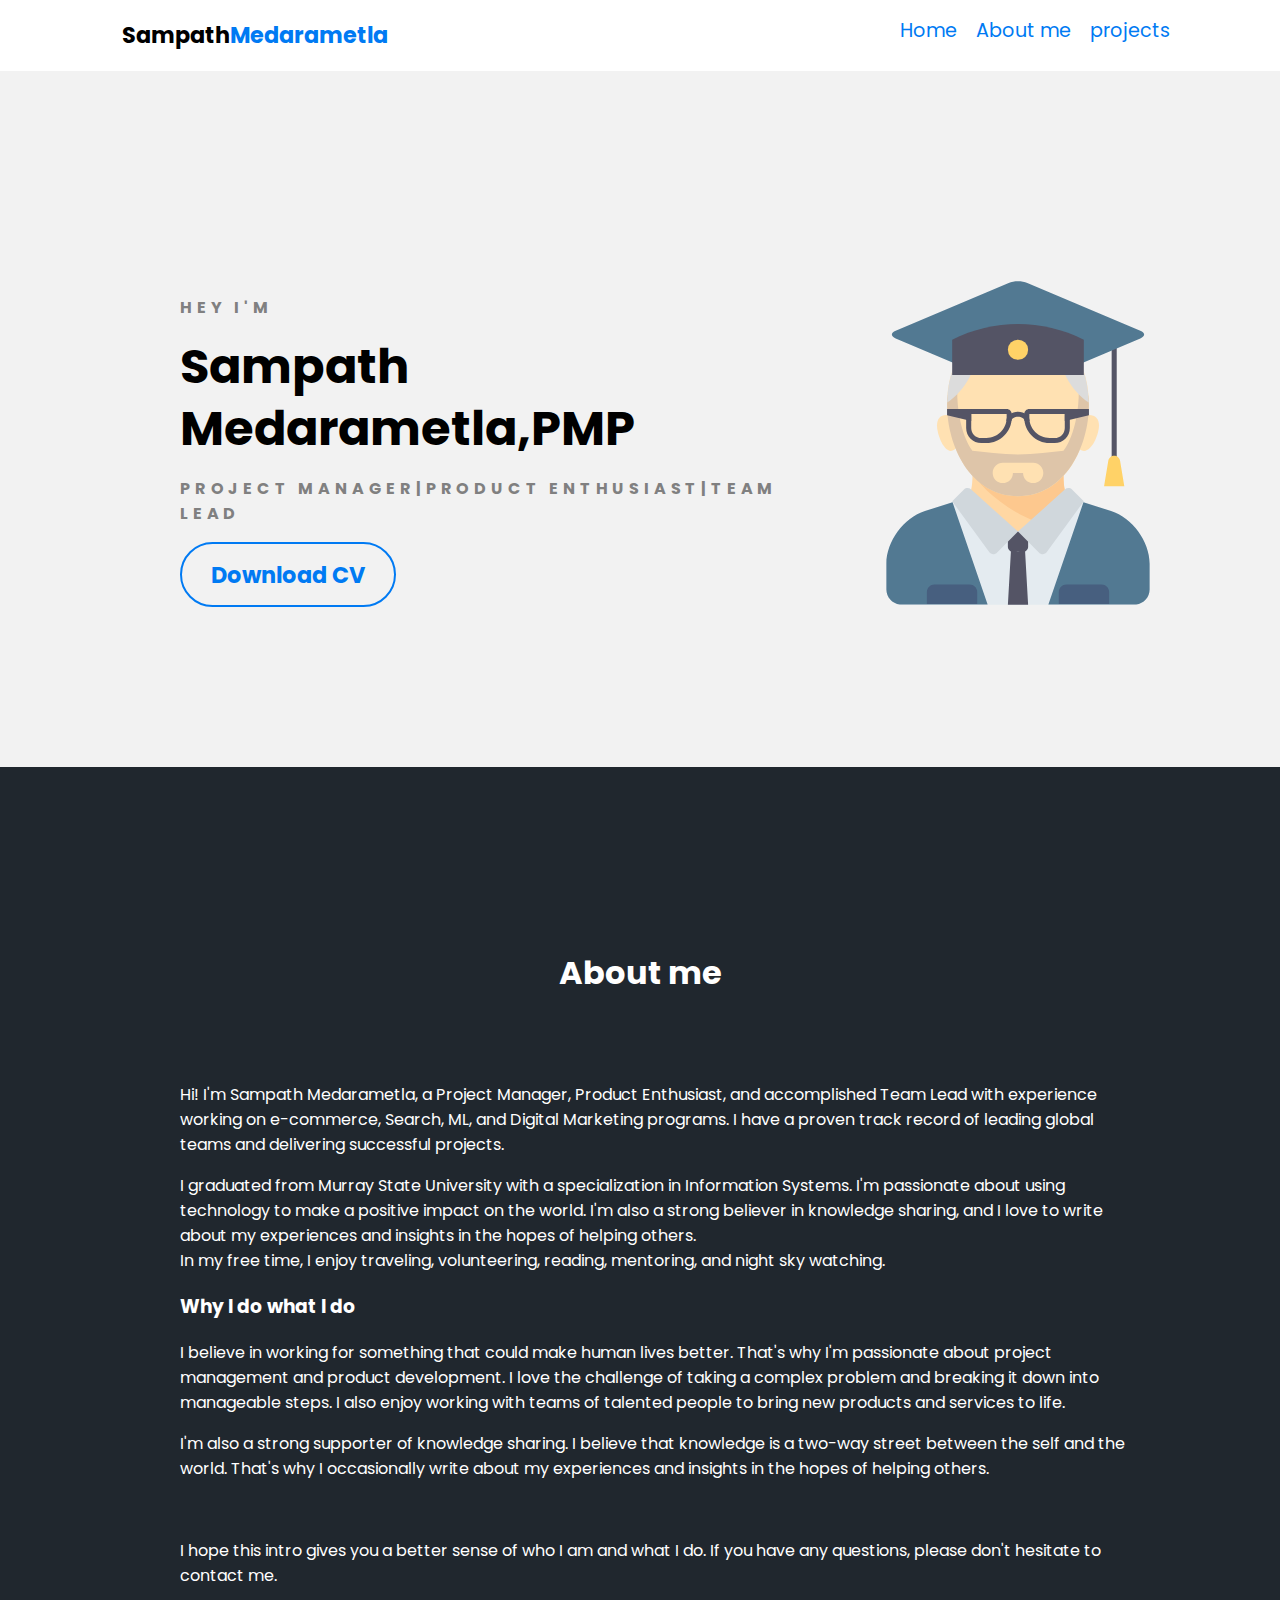
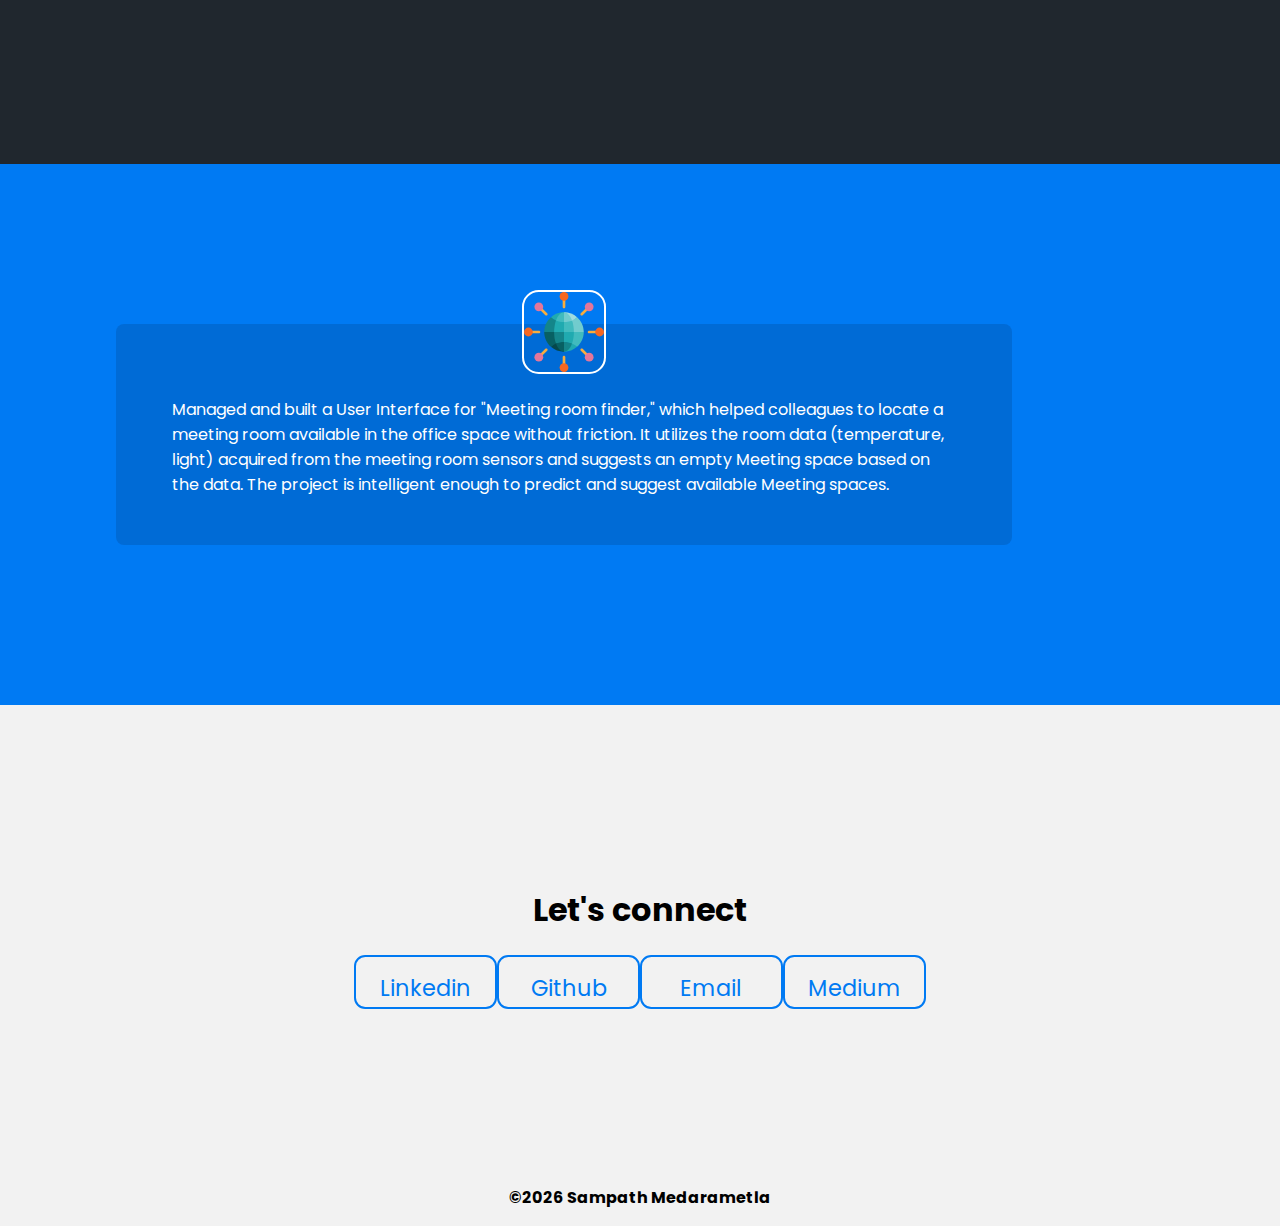
==== index.html @ 07dd31f2 "Update index.html" ====
<!DOCTYPE html>
<html lang="en">
<head>
    <meta charset="UTF-8">
    <meta http-equiv="X-UA-Compatible" content="IE=edge">
    <meta name="viewport" content="width=device-width, initial-scale=1.0">
    <title>Sampath</title>
    <link rel="stylesheet" href="css/main.css">
    <!-- Global site tag (gtag.js) - Google Analytics -->
    <script async src="https://www.googletagmanager.com/gtag/js?id=G-41BKSWQGR5"></script>
    <script>
        window.dataLayer = window.dataLayer || [];
        function gtag(){dataLayer.push(arguments);}
        gtag('js', new Date());
        gtag('config', 'G-41BKSWQGR5');
    </script>
    </script>
</head>
<body>
<!-- Navbar -->
<div class="navbar">
    <div class="container">
        <a href="#" class="logo">Sampath<span>Medarametla</span></a>
        <img class="mobile-menu" id="mobile-cta" src="./imgs/icons/menu.svg" alt="menu icon for navigation items">
        <nav>
            <img src="./imgs/icons/x-icon.svg" class="mobile-menu-exit" id="mobile-exit" alt="">
            <ul class="primary-nav">
                <li class="active"><a style="color: #007Af3;" href="#">Home</a></li>
                <li><a href="index.html#aboutme-section" style="color: #007Af3;">About me</a></li>
                <li><a href="index.html#projects-section" style="color: #007Af3;">projects</a></li>
            </ul>
        </nav>
    </div>
</div>
<!-- Navbar end-->

<section class="hero">
    <div class="container">
        <div class="left-col">
            <p class="subhead">Hey I'm</p>
            <h1>Sampath Medarametla,PMP</h1>
            <p class="subhead">Project Manager|Product Enthusiast|Team Lead</p>
            <div class="aboutme-cta">
                <a href="./docs/SampathMedarametla_Resume.pdf" class="primary-cta"
                   target="_blank" download>Download CV</a>
            </div>
        </div>
        <img src="./imgs/icons/aboutme.svg" class="profile-img" alt="Profile picture of Sampath Medarametla">
    </div>
</section>

<section class="aboutme-section" id="aboutme-section">
    <h1 align="center">About me</h1>
    <div class="container">
        <div class="aboutme-col">
            <p>
                Hi! I'm Sampath Medarametla, a Project Manager, Product Enthusiast, and accomplished 
                Team Lead with experience working on e-commerce, Search, ML, and Digital Marketing programs.
                I have a proven track record of leading global teams and delivering successful projects.
            </p>
            <p>
                I graduated from Murray State University with a specialization in Information Systems. 
                I'm passionate about using technology to make a positive impact on the world. 
                I'm also a strong believer in knowledge sharing, and I love to write about my experiences and insights in the hopes of helping others.
            <br>
                In my free time, I enjoy traveling, volunteering, reading, mentoring, and night sky watching.
            </p>
            <h3>Why I do what I do</h3>
            <p>
               I believe in working for something that could make human lives better. 
               That's why I'm passionate about project management and product development. 
               I love the challenge of taking a complex problem and breaking it down into manageable steps. 
               I also enjoy working with teams of talented people to bring new products and services to life.
            </p>
            <p>
                I'm also a strong supporter of knowledge sharing. I believe that knowledge is a two-way street between the self and the world. 
                That's why I occasionally write about my experiences and insights in the hopes of helping others.
            </p>
            <br>
            <p>
                I hope this intro gives you a better sense of who I am and what I do. If you have any questions, 
                please don't hesitate to contact me.
            </p>
        </div>
    </div>
</section>

<section class="projects-section" id="projects-section">
    <div class="container">
        <ul>
            <li>
                <img src="./imgs/icons/iot.svg" alt="">
                <blockquote align="left">
                    Managed and built a User Interface for  "Meeting room finder," which helped colleagues to locate a meeting room available in the office space without friction.
                    It utilizes the room data (temperature, light) acquired from the meeting room sensors and suggests an empty Meeting space based on the data.
                    The project is intelligent enough to predict and suggest available Meeting spaces. 
                </blockquote>
            </li>
        </ul>
    </div>
</section>

<section class="social-section">
    <h1 align="center">Let's connect</h1>
    <div class="container">
        <div class="social">
            <ul class="social-nav">
                <li><a href="https://www.linkedin.com/in/smedarametla/" target="_blank">Linkedin</a></li>
                <li><a href="https://github.com/iamSampath" target="_blank">Github</a></li>
                <li><a href="mailto:reachtosampath@gmail.com">Email</a></li>
                <li><a href="https://medium.com/@thethoughtgalvanizer" target="_blank">Medium</a></li>
            </ul>
        </div>
    </div>
</section>

<section class="footer">
    <p align="center">&copy;<script type="text/JavaScript"> document.write(new Date().getFullYear());        
    </script> Sampath Medarametla</p>  
</section>

<script>
    const mobileBtn = document.getElementById('mobile-cta')
    nav = document.querySelector('nav')
    mobileBtnExit = document.getElementById('mobile-exit');
    mobileBtn.addEventListener('click', () => {
        nav .classList.add('menu-btn');
    })
    mobileBtnExit.addEventListener('click', () => {
        nav .classList.remove('menu-btn');
    })
</script>
</body>
</html>
---- css/main.css ----
@import url("https://fonts.googleapis.com/css2?family=Open+Sans:wght@300;700;348&family=Poppins:wght@400;700&display=swap");
:root {
  --primary-color:#007Af3;
  --link-color:#444444;
}

body {
  background: #f2f2f2;
  margin: 0;
  font-family: 'Poppins', sans-serif;
}

.navbar {
  background: white;
  padding: 1em;
}

.navbar .logo {
  text-decoration: none;
  font-weight: bold;
  color: black;
  font-size: 1.4em;
}

.navbar .logo span {
  color: var(--primary-color);
}

.navbar nav {
  display: none;
}

.navbar .container {
  display: -webkit-box;
  display: -ms-flexbox;
  display: flex;
  place-content: space-between;
}

.navbar .mobile-menu {
  cursor: pointer;
}

a {
  color: var(--link-color);
}

ul {
  list-style-type: none;
  margin: 0;
  padding: 0;
}

section {
  padding: 5em 2em;
}

.hero {
  text-align: center;
}

.left-col .subhead {
  text-transform: uppercase;
  font-weight: bold;
  color: gray;
  letter-spacing: .3em;
}

.left-col h1 {
  font-size: 2.5em;
  line-height: 1.3em;
  margin-top: .2em;
  margin-bottom: .2em;
}

.left-col .primary-cta {
  background: none;
  color: var(--primary-color);
  text-decoration: none;
  border: 2px solid var(--primary-color);
  padding: .6em 1.3em;
  font-size: 1.4em;
  border-radius: 5em;
  font-weight: bold;
  display: inline-block;
}

.profile-img {
  width: 70%;
  margin-top: 3em;
  border-radius: 1em;
}

section.aboutme-section {
  background: #20272E;
  color: white;
}

.aboutme-img {
  display: none;
}

.projects-section {
  background: var(--primary-color);
  color: white;
}

.projects-section ul li {
  background: #006bd6;
  text-align: center;
  padding: 2em 1em;
  width: 80%;
  border-radius: .5em;
}

.projects-section ul li blockquote {
  padding: 0;
}

.projects-section ul li img {
  width: 5em;
  height: 5em;
  border: 2px solid white;
  border-radius: 20%;
  margin-top: -4.5em;
}

nav.menu-btn {
  display: block;
}

nav {
  position: fixed;
  z-index: 999;
  width: 66%;
  right: 0;
  top: 0;
  background: #20272E;
  height: 100vh;
  padding: 1em;
}

nav ul.primary-nav {
  margin-top: 0;
  color: black;
}

nav li a {
  color: black;
  text-decoration: none;
  display: block;
  padding: 0 .5em .5em .5em;
  font-size: 1.2em;
  text-align: right;
}

nav li a:hover {
  font-weight: bold;
}

.mobile-menu-exit {
  float: right;
  margin: .5em;
  cursor: pointer;
}

@media only screen and (min-width: 768px) {
  .mobile-menu, .mobile-menu-exit {
    display: none;
  }
  .navbar.container {
    display: -ms-grid;
    display: grid;
    -ms-grid-columns: 180px auto;
        grid-template-columns: 180px auto;
  }
  .navbar nav {
    display: -webkit-box;
    display: -ms-flexbox;
    display: flex;
    background: none;
    -webkit-box-pack: right;
        -ms-flex-pack: right;
            justify-content: right;
    color: black;
    position: relative;
    height: auto;
    width: 100%;
    padding: 0;
  }
  ul {
    display: -webkit-box;
    display: -ms-flexbox;
    display: flex;
  }
  a {
    color: black;
    font-size: 1em;
    padding: .1em 1em;
  }
  ul.primary-nav {
    margin: 0;
  }
  li.current a {
    font-weight: bold;
  }
}

@media only screen and (min-width: 1080px) {
  .container {
    width: 1080px;
    margin: 0 auto;
  }
  section {
    padding: 10em 4em;
  }
  .hero .container {
    display: -webkit-box;
    display: -ms-flexbox;
    display: flex;
    -webkit-box-pack: justify;
        -ms-flex-pack: justify;
            justify-content: space-between;
    text-align: left;
  }
  .hero .container .left-col {
    margin: 3em 3em 0 5em;
  }
  .hero .container .left-col h1 {
    font-size: 3em;
    width: 90%;
  }
  .aboutme-section .container {
    display: -webkit-box;
    display: -ms-flexbox;
    display: flex;
    -webkit-box-pack: justify;
        -ms-flex-pack: justify;
            justify-content: space-between;
    text-align: left;
  }
  .aboutme-section .container .aboutme-col {
    margin: 3em 3em 0 5em;
  }
  .aboutme-section .container .aboutme-col h1 {
    font-size: 3em;
    width: 90%;
  }
}

.profile-img {
  width: 30%;
  margin: right 8em;
}

.primary-cta {
  margin-right: 1em;
}

.aboutme-section {
  position: relative;
}

.aboutme-section img {
  display: block;
  position: relative;
  width: 260px;
  bottom: -2em;
}

.aboutme-img {
  width: 30%;
  margin: right 8em;
}

.projects-section ul {
  display: -webkit-box;
  display: -ms-flexbox;
  display: flex;
}

.projects-section ul li {
  margin: 0 1em;
}

.social-section .social .social-nav {
  -webkit-box-pack: center;
      -ms-flex-pack: center;
          justify-content: center;
}

.social-section .social ul {
  -webkit-box-pack: right;
      -ms-flex-pack: right;
          justify-content: right;
}

.social-section .social ul li {
  text-align: center;
}

.social-section .social ul li a {
  text-decoration: none;
  font-size: 1.4em;
  color: var(--primary-color);
  padding: auto;
  border: 2px solid var(--primary-color);
  border-radius: .5em;
  background: none;
  text-align: center;
  padding: .6em .6em .6em .6em;
  width: 5em;
  height: 1em;
  display: inline-block;
}

section.footer {
  padding: 0;
}

section.footer p {
  font-weight: bold;
}
/*# sourceMappingURL=main.css.map */
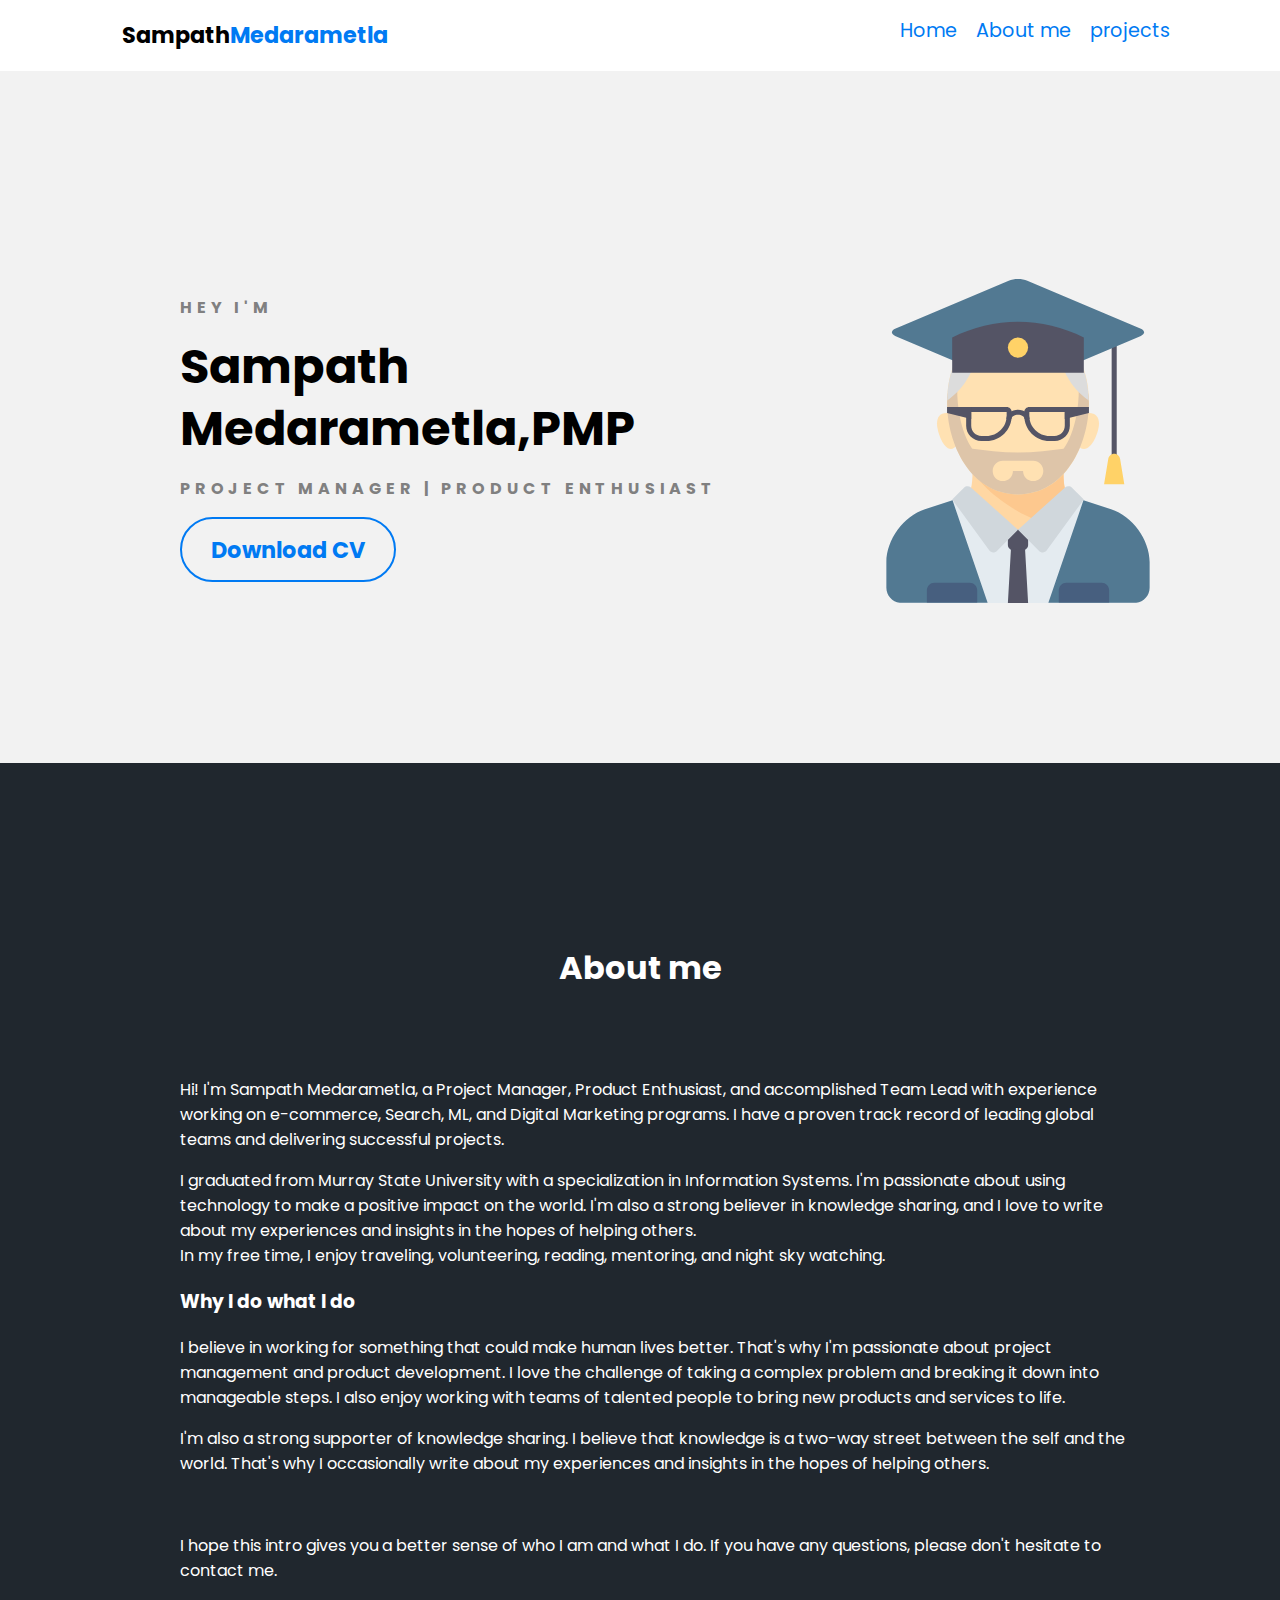
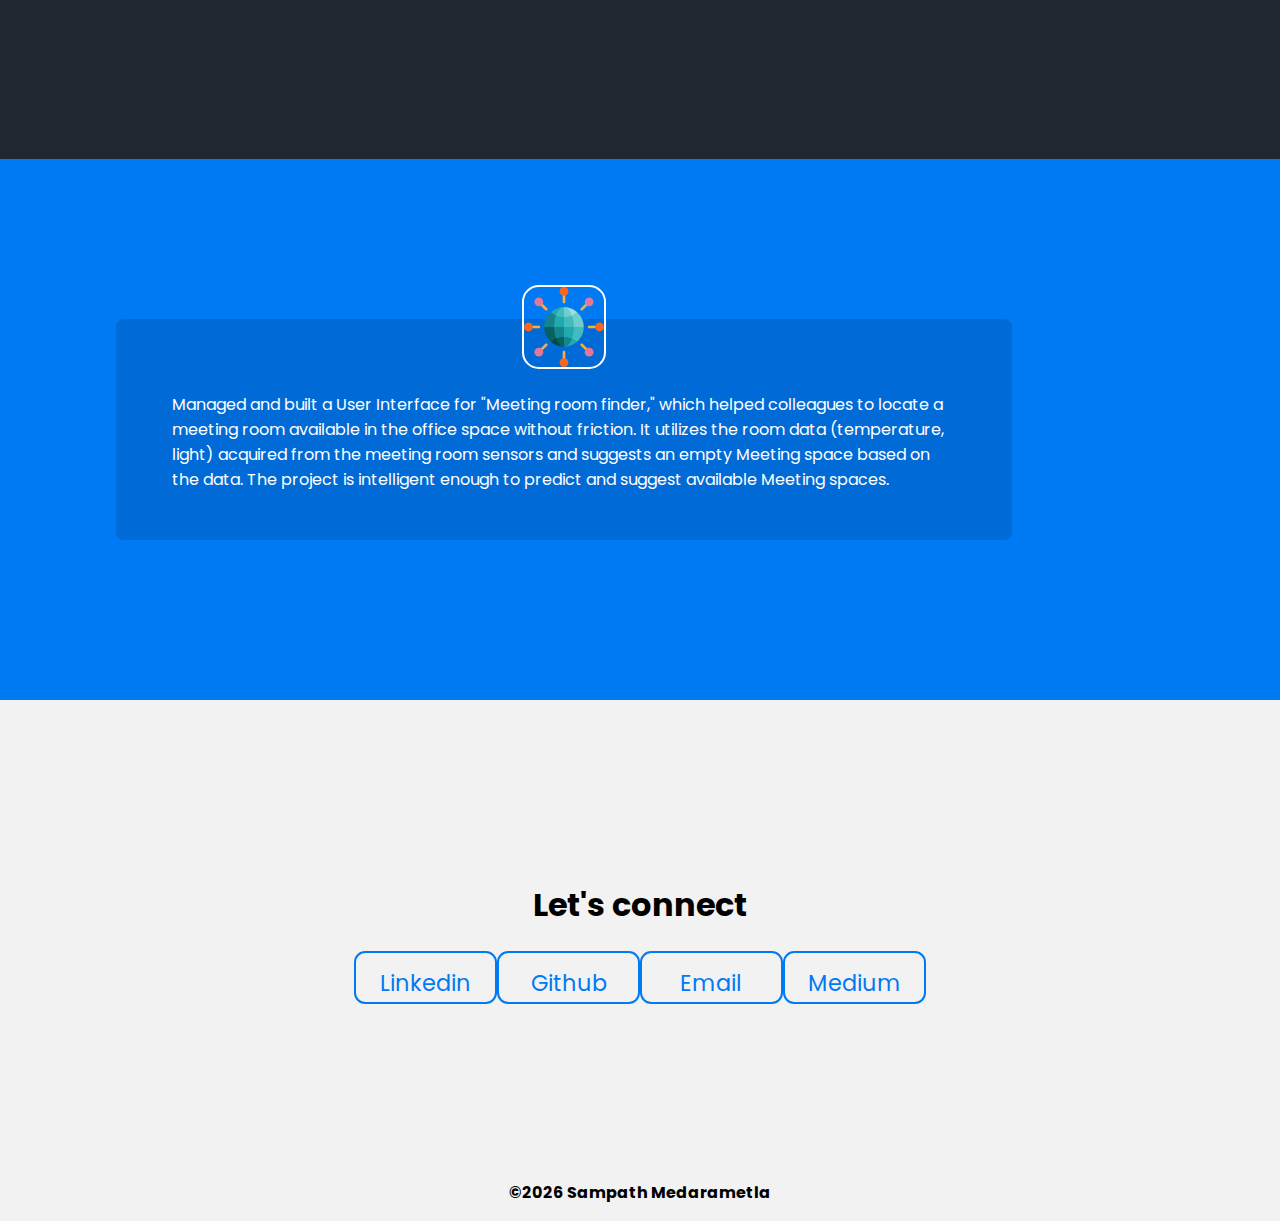
==== commit 136a7ea3: "Update index.html" ====
--- a/index.html
+++ b/index.html
@@ -39,7 +39,7 @@
         <div class="left-col">
             <p class="subhead">Hey I'm</p>
             <h1>Sampath Medarametla,PMP</h1>
-            <p class="subhead">Project Manager|Product Enthusiast|Team Lead</p>
+            <p class="subhead">Project Manager | Product Enthusiast </p>
             <div class="aboutme-cta">
                 <a href="./docs/SampathMedarametla_Resume.pdf" class="primary-cta"
                    target="_blank" download>Download CV</a>
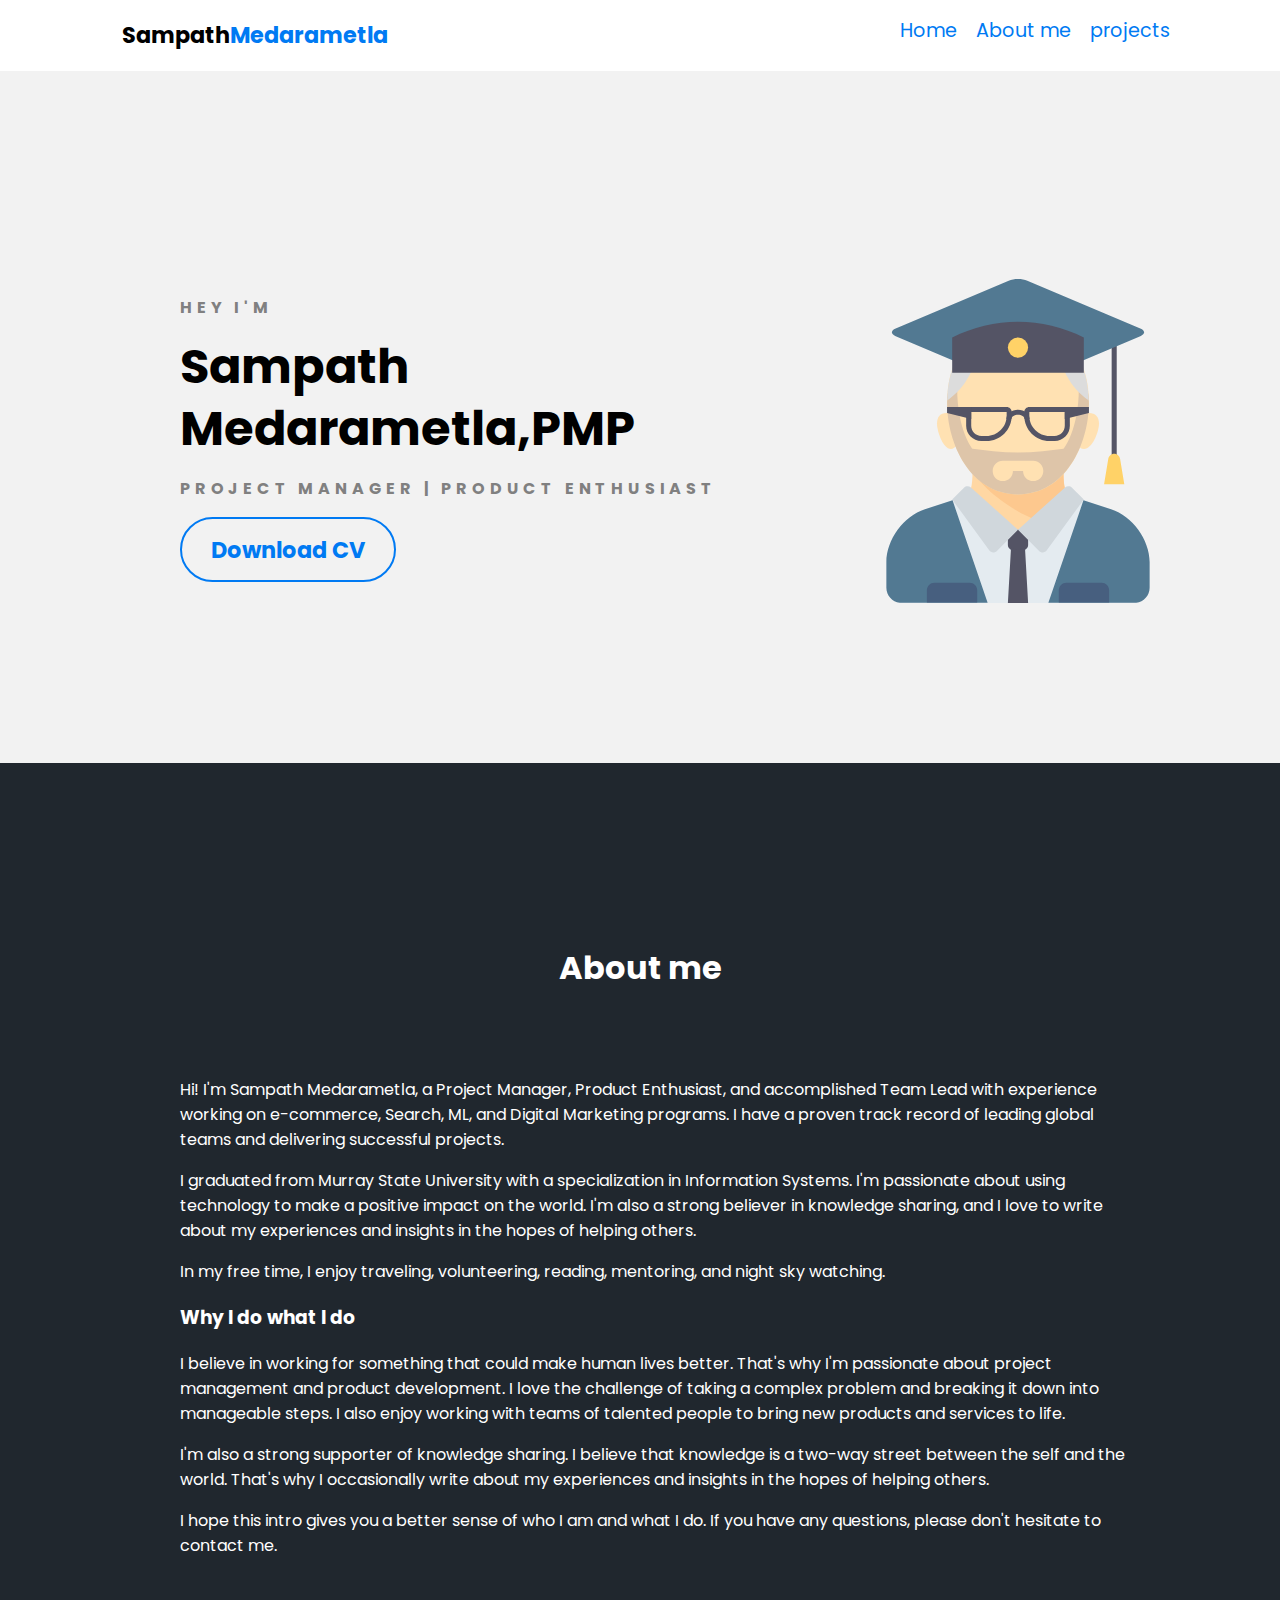
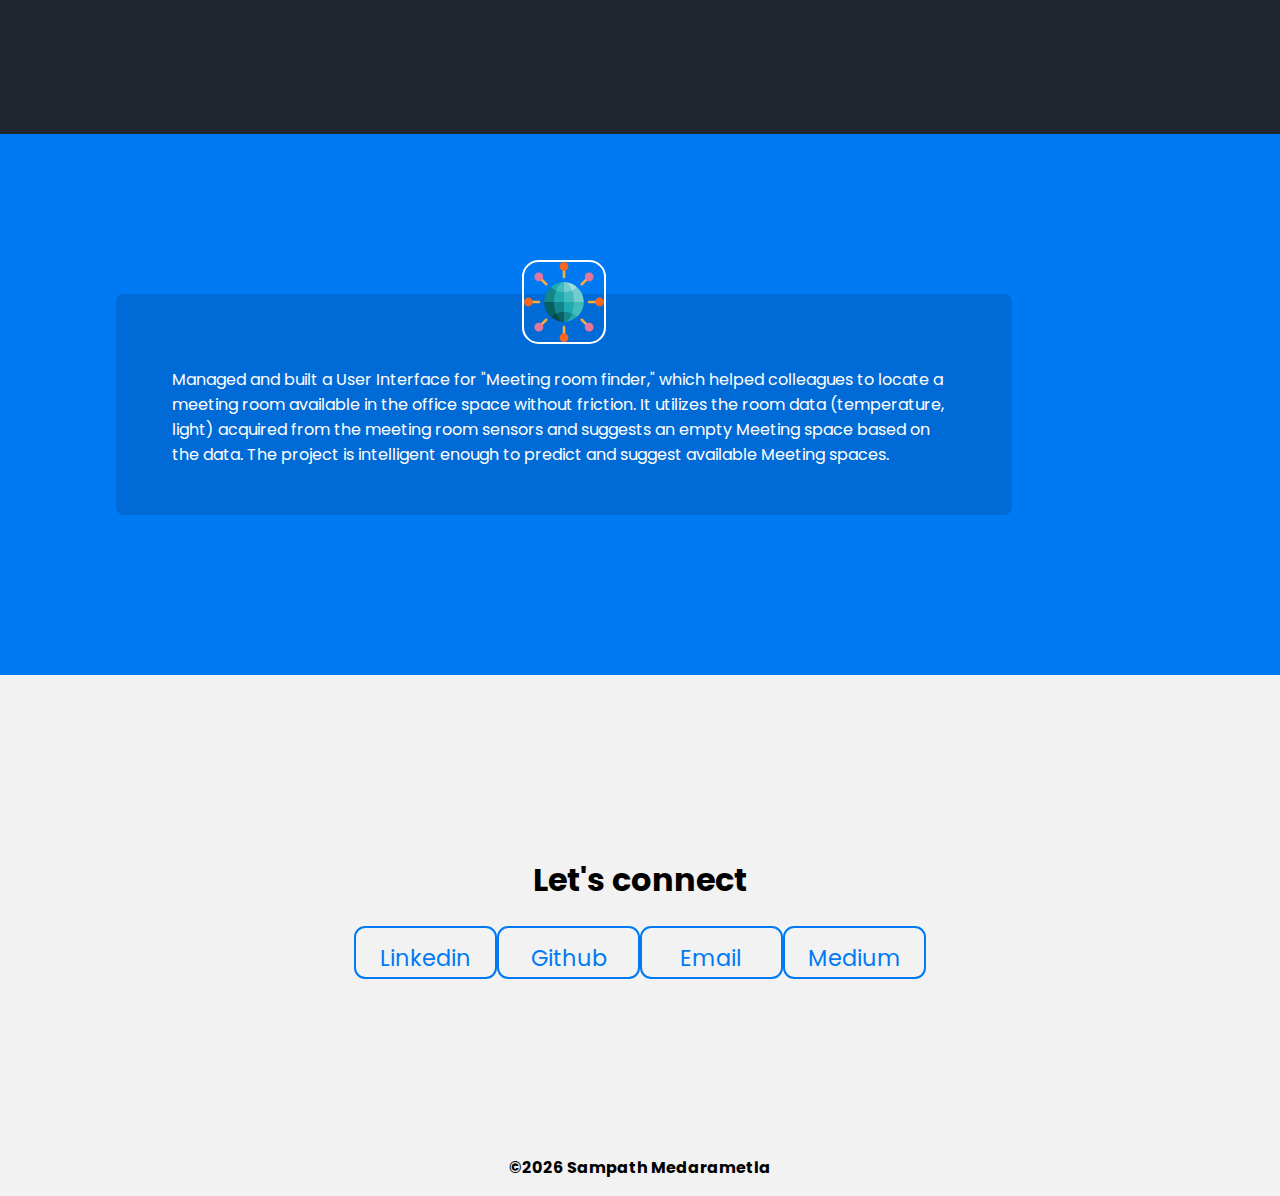
==== commit d2d26786: "Update index.html" ====
--- a/index.html
+++ b/index.html
@@ -62,9 +62,10 @@
                 I graduated from Murray State University with a specialization in Information Systems. 
                 I'm passionate about using technology to make a positive impact on the world. 
                 I'm also a strong believer in knowledge sharing, and I love to write about my experiences and insights in the hopes of helping others.
-            <br>
+            </p>
+            <P>
                 In my free time, I enjoy traveling, volunteering, reading, mentoring, and night sky watching.
-            </p>
+            </P>
             <h3>Why I do what I do</h3>
             <p>
                I believe in working for something that could make human lives better. 
@@ -76,7 +77,6 @@
                 I'm also a strong supporter of knowledge sharing. I believe that knowledge is a two-way street between the self and the world. 
                 That's why I occasionally write about my experiences and insights in the hopes of helping others.
             </p>
-            <br>
             <p>
                 I hope this intro gives you a better sense of who I am and what I do. If you have any questions, 
                 please don't hesitate to contact me.
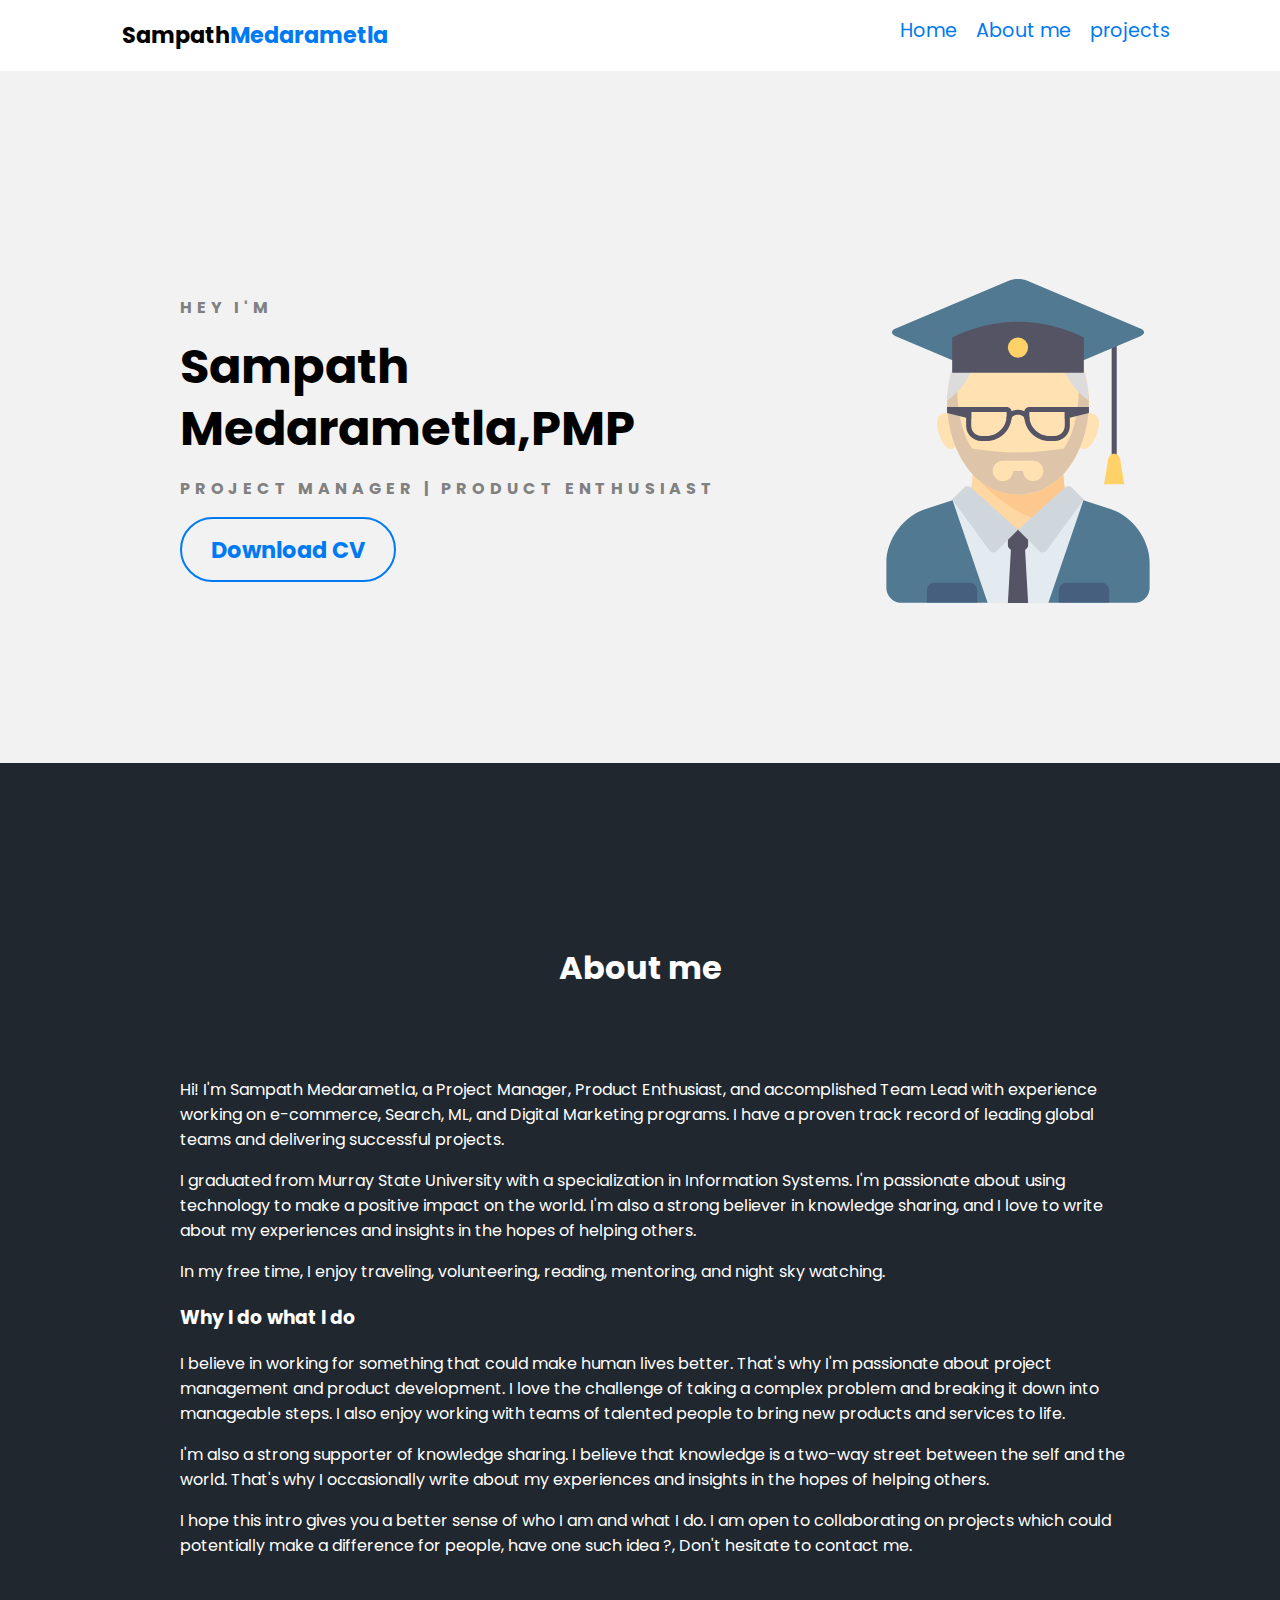
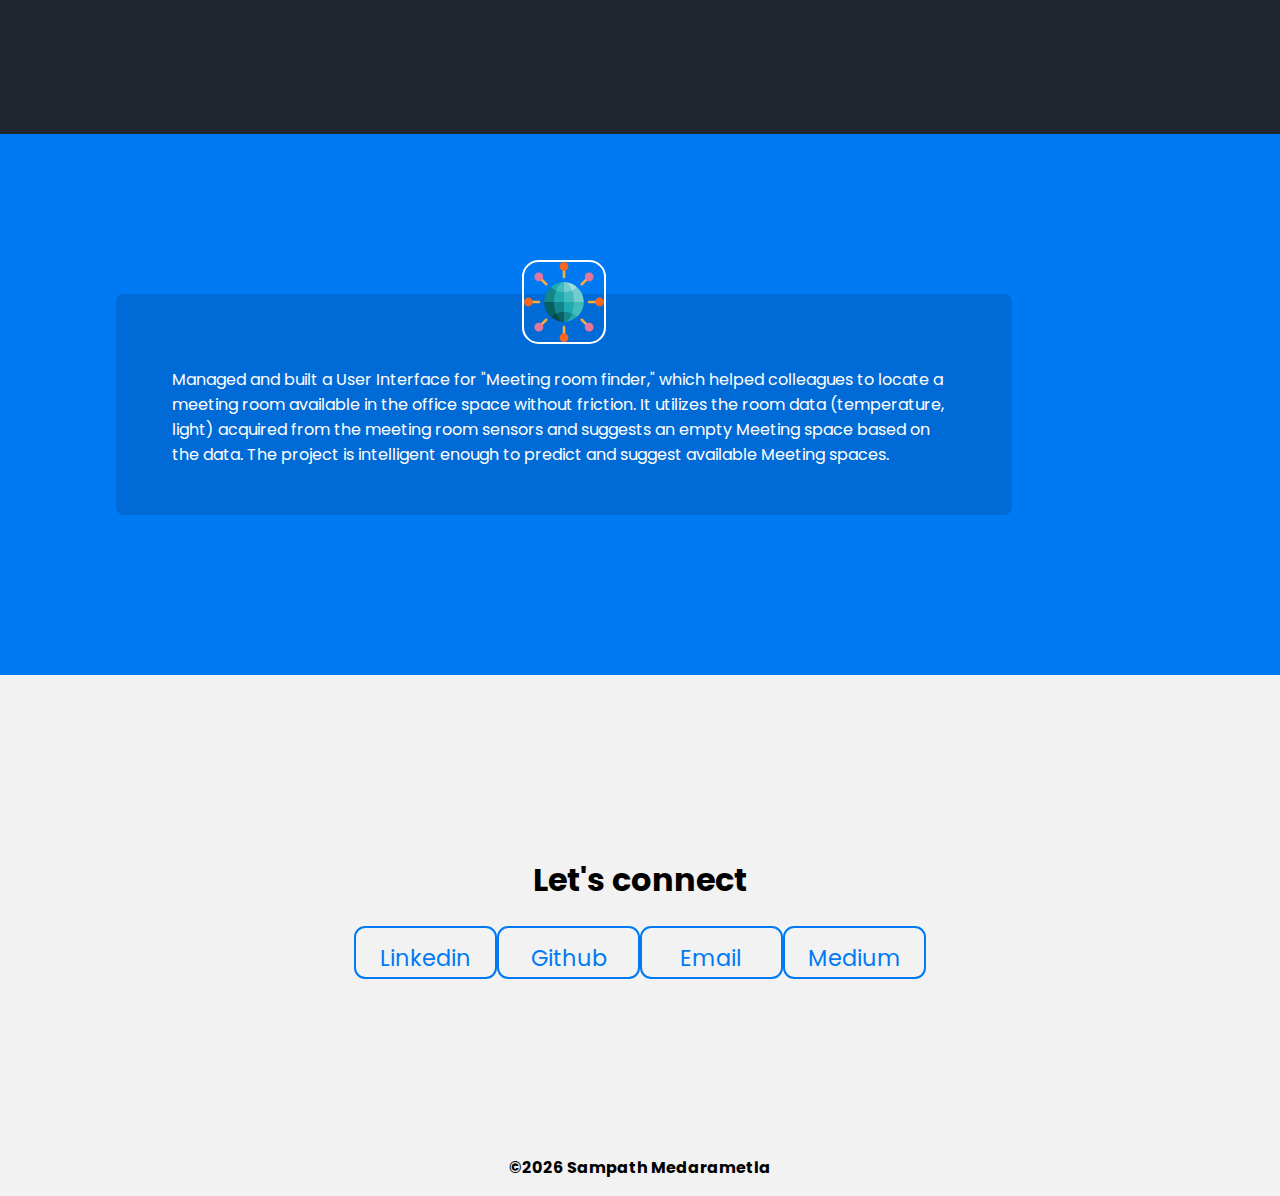
==== commit 61ad13c6: "Update index.html" ====
--- a/index.html
+++ b/index.html
@@ -78,8 +78,8 @@
                 That's why I occasionally write about my experiences and insights in the hopes of helping others.
             </p>
             <p>
-                I hope this intro gives you a better sense of who I am and what I do. If you have any questions, 
-                please don't hesitate to contact me.
+                I hope this intro gives you a better sense of who I am and what I do. I am open to collaborating on projects which could
+                potentially make a difference for people, have one such idea ?, Don't hesitate to contact me.
             </p>
         </div>
     </div>
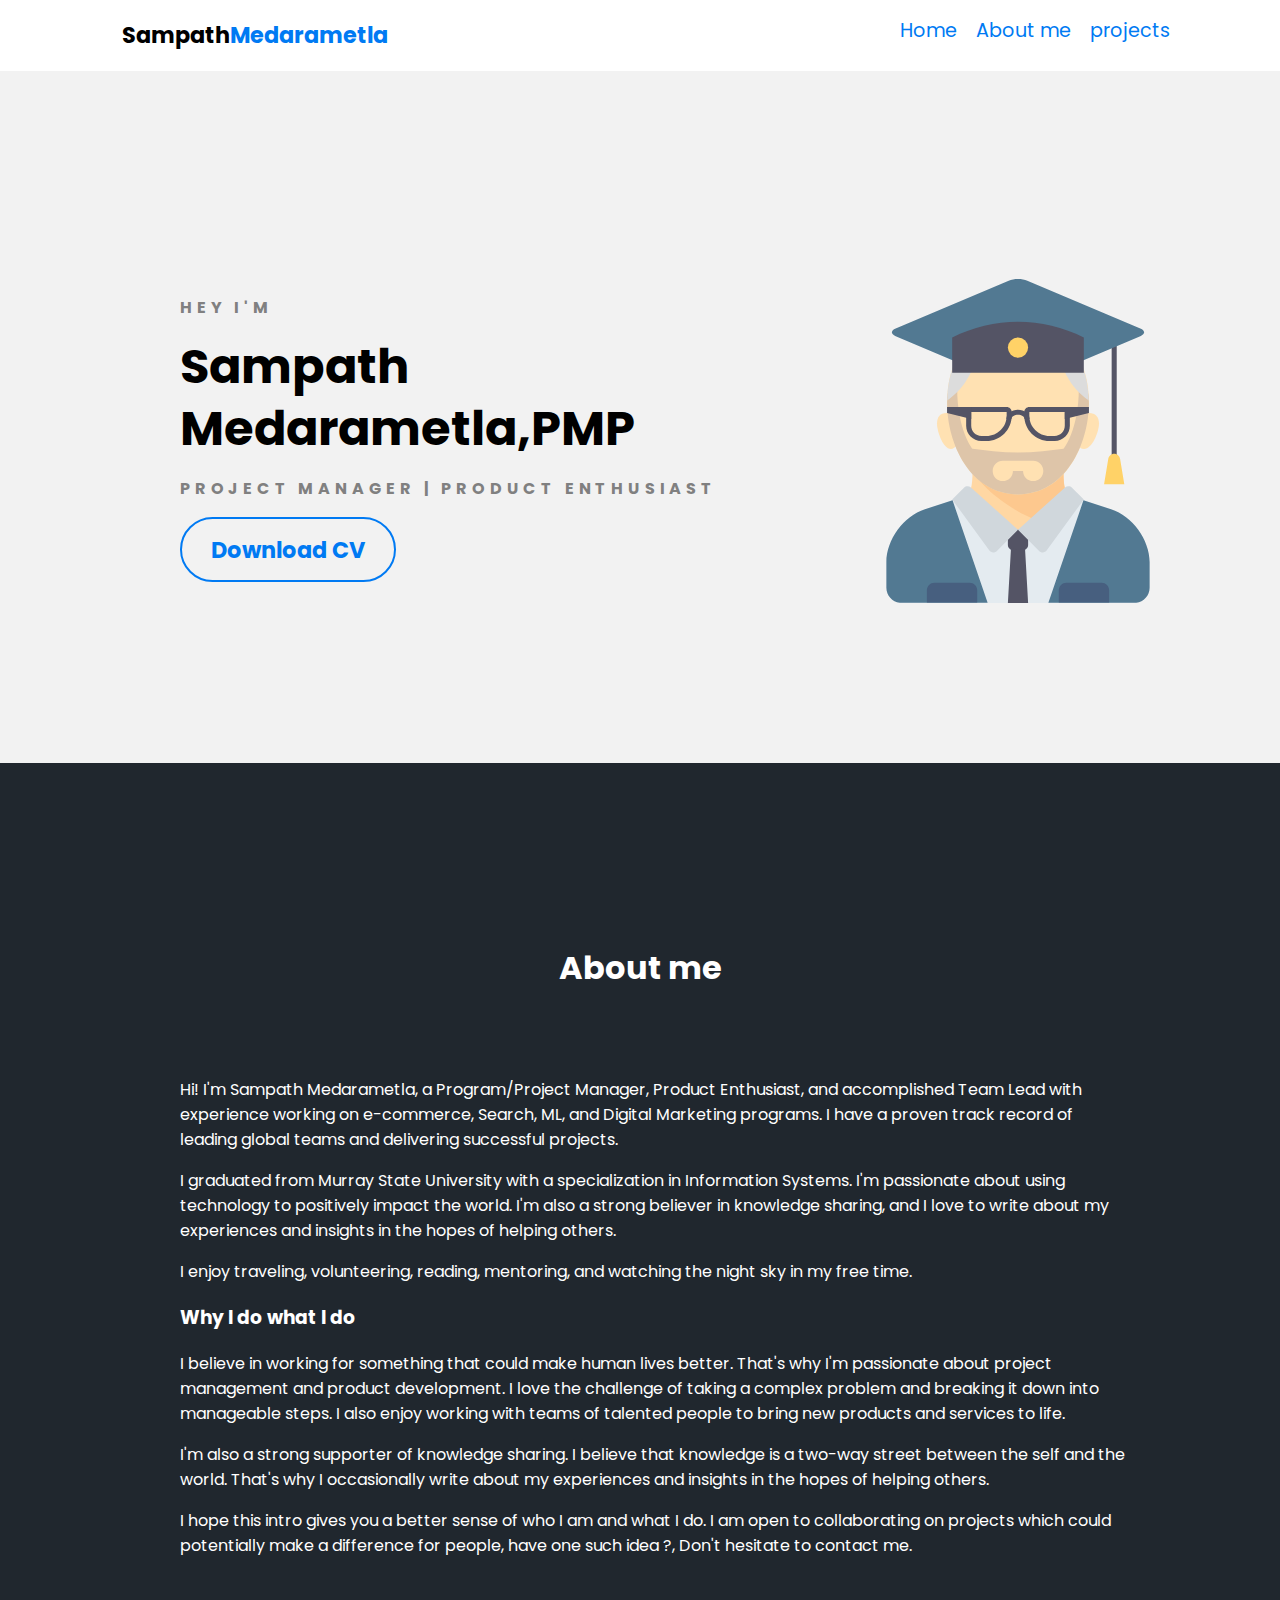
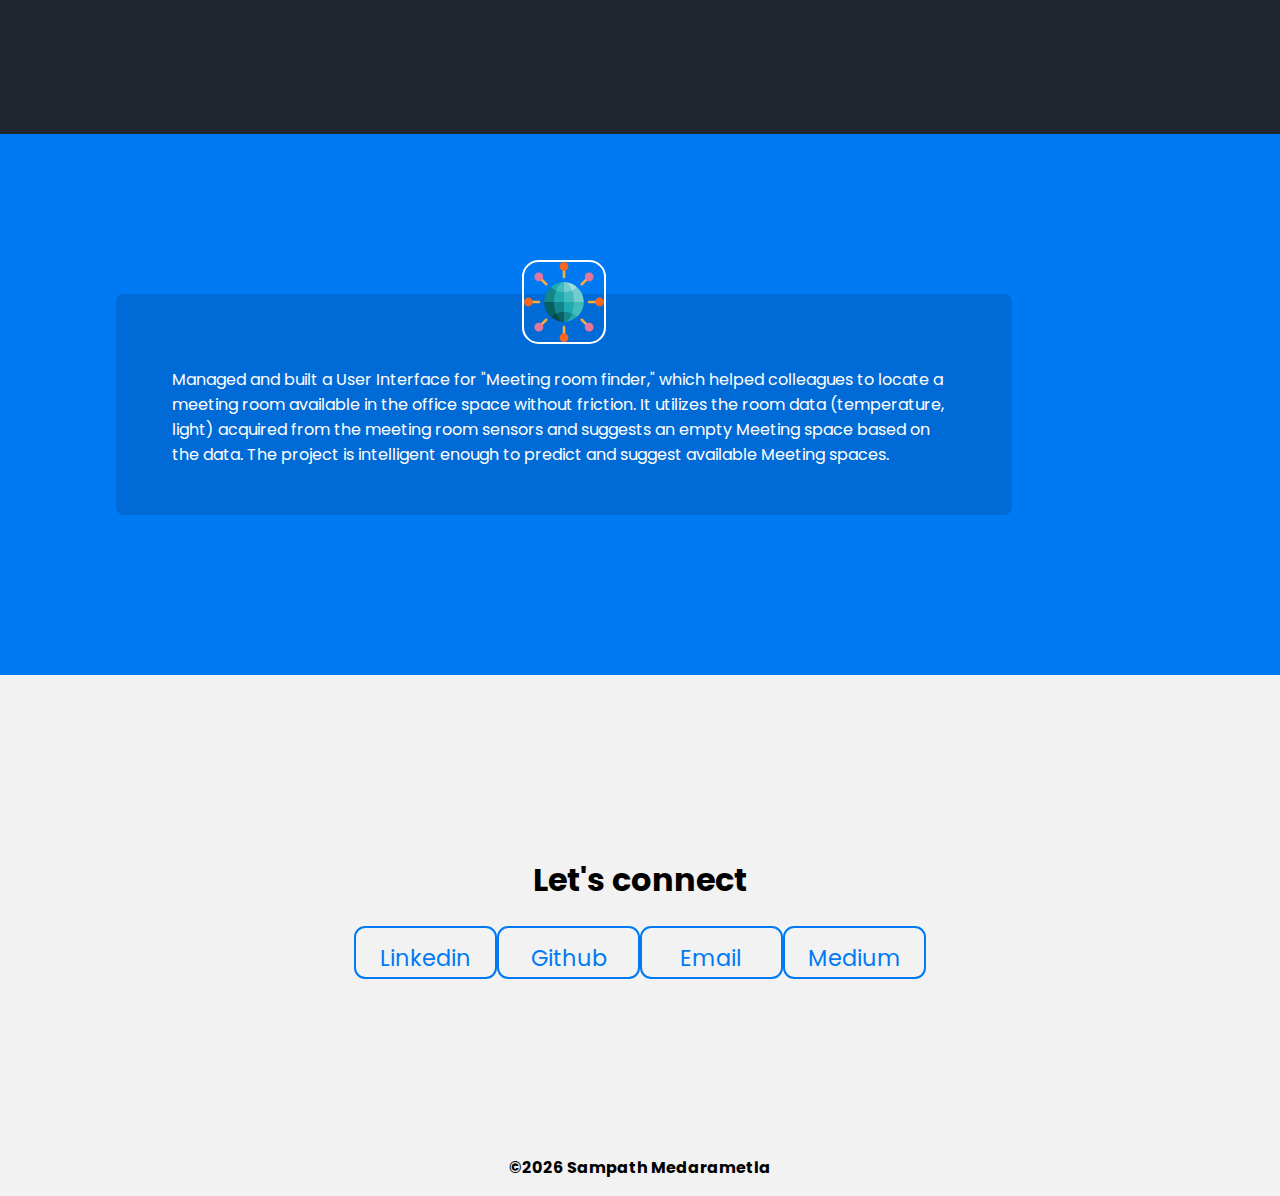
==== commit 7d519b5d: "Update index.html" ====
--- a/index.html
+++ b/index.html
@@ -54,17 +54,17 @@
     <div class="container">
         <div class="aboutme-col">
             <p>
-                Hi! I'm Sampath Medarametla, a Project Manager, Product Enthusiast, and accomplished 
+                Hi! I'm Sampath Medarametla, a Program/Project Manager, Product Enthusiast, and accomplished 
                 Team Lead with experience working on e-commerce, Search, ML, and Digital Marketing programs.
                 I have a proven track record of leading global teams and delivering successful projects.
             </p>
             <p>
                 I graduated from Murray State University with a specialization in Information Systems. 
-                I'm passionate about using technology to make a positive impact on the world. 
+                I'm passionate about using technology to positively impact the world. 
                 I'm also a strong believer in knowledge sharing, and I love to write about my experiences and insights in the hopes of helping others.
             </p>
             <P>
-                In my free time, I enjoy traveling, volunteering, reading, mentoring, and night sky watching.
+                I enjoy traveling, volunteering, reading, mentoring, and watching the night sky in my free time.
             </P>
             <h3>Why I do what I do</h3>
             <p>
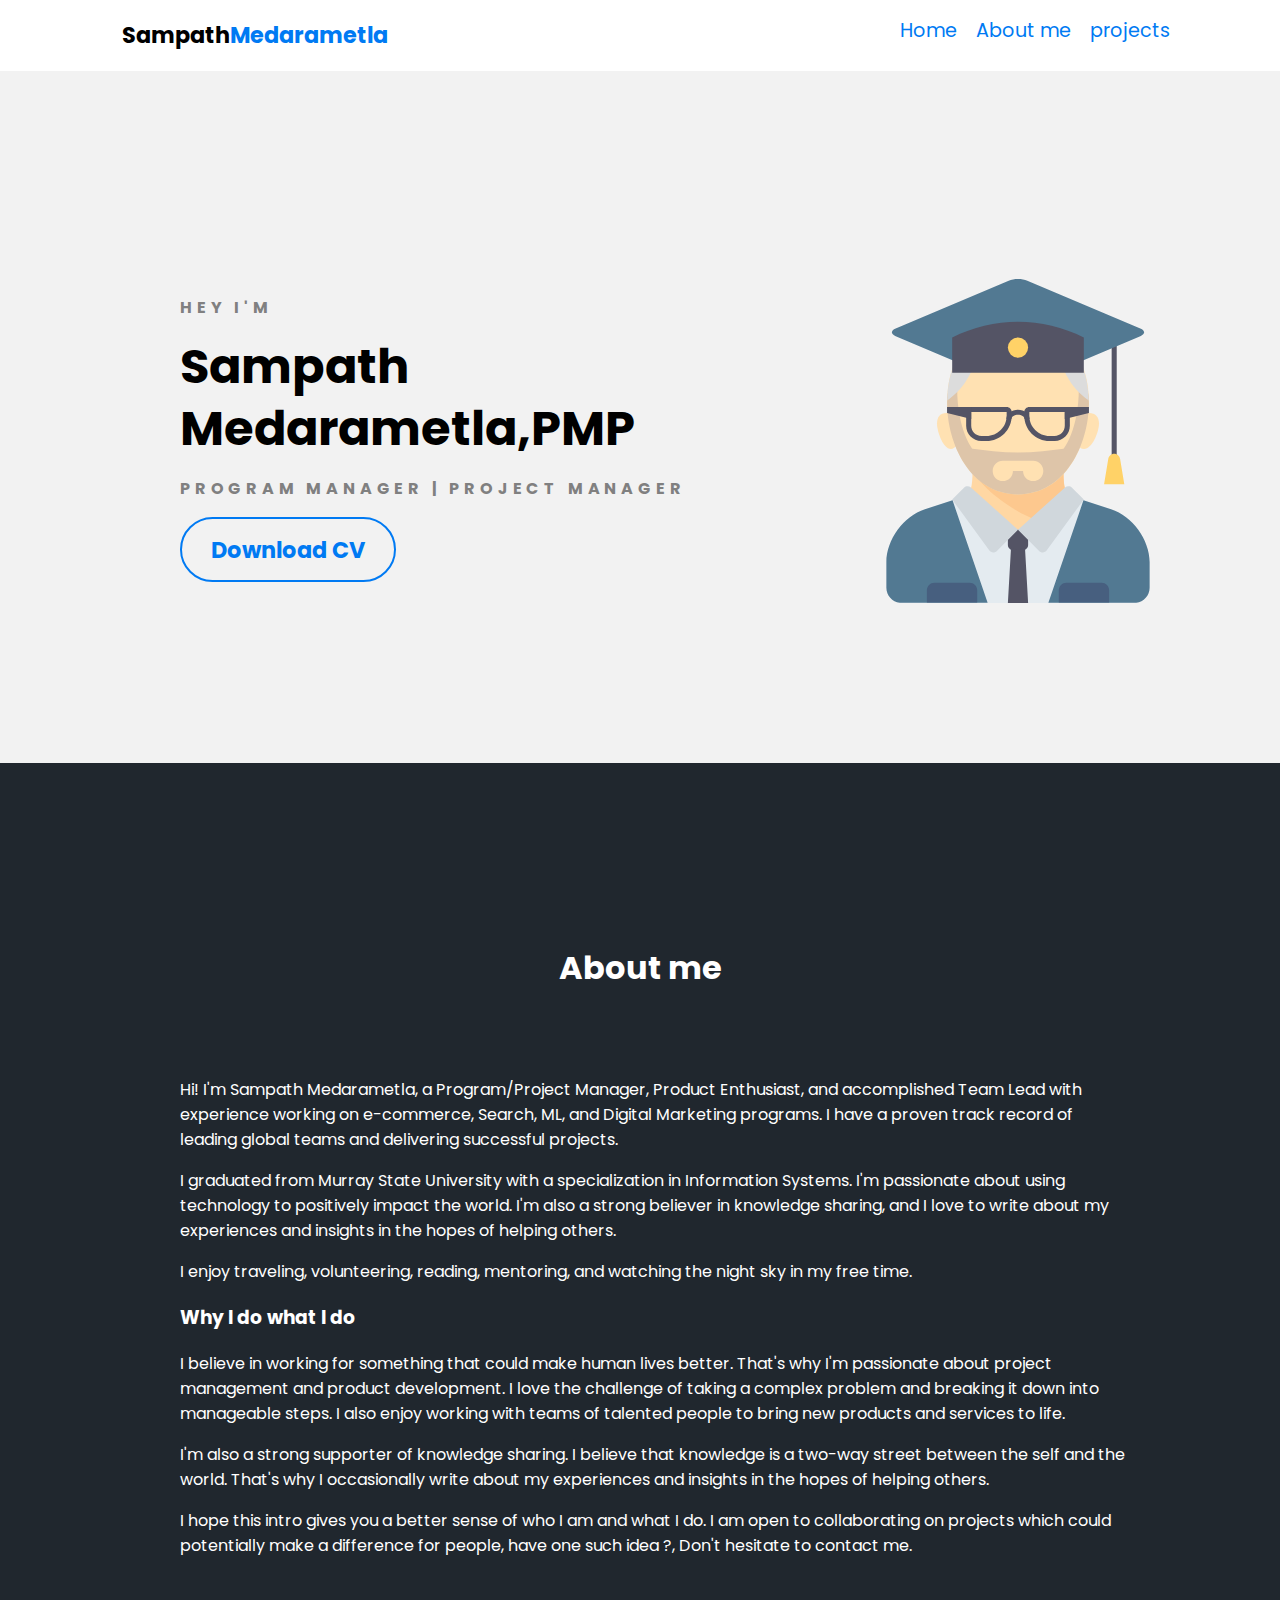
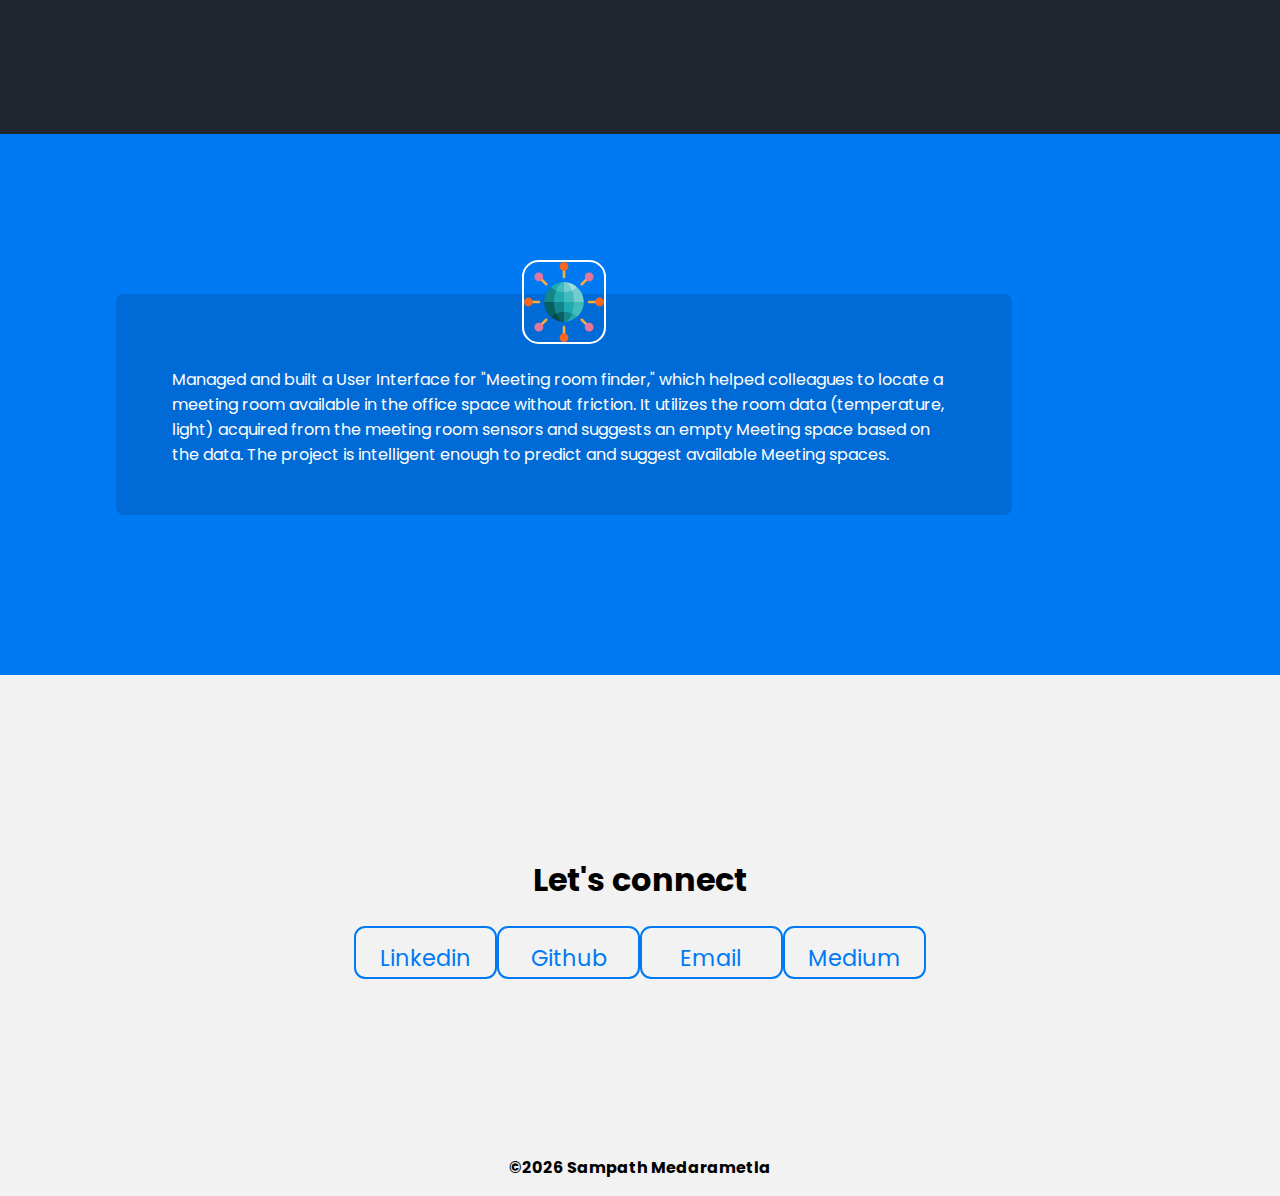
==== commit 0a0b0e15: "Update index.html" ====
--- a/index.html
+++ b/index.html
@@ -39,7 +39,7 @@
         <div class="left-col">
             <p class="subhead">Hey I'm</p>
             <h1>Sampath Medarametla,PMP</h1>
-            <p class="subhead">Project Manager | Product Enthusiast </p>
+            <p class="subhead">Program Manager | Project Manager </p>
             <div class="aboutme-cta">
                 <a href="./docs/SampathMedarametla_Resume.pdf" class="primary-cta"
                    target="_blank" download>Download CV</a>
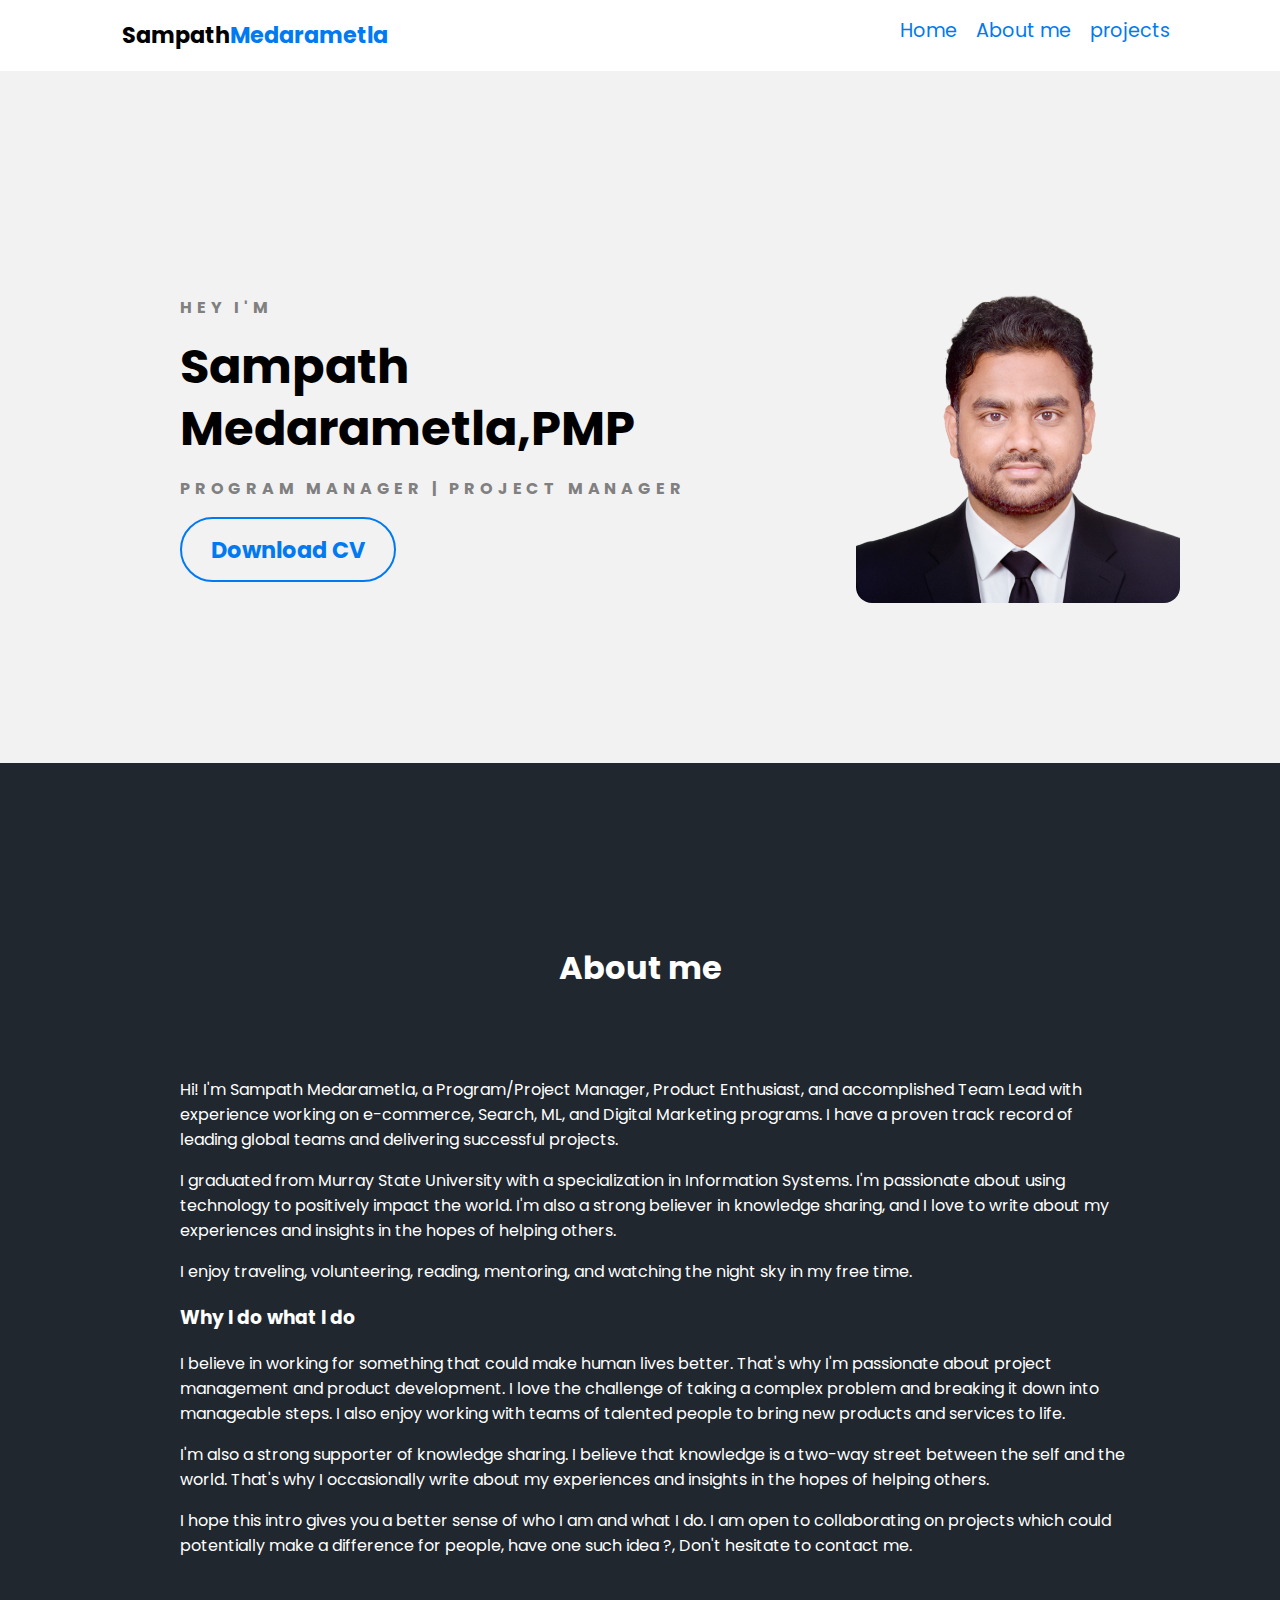
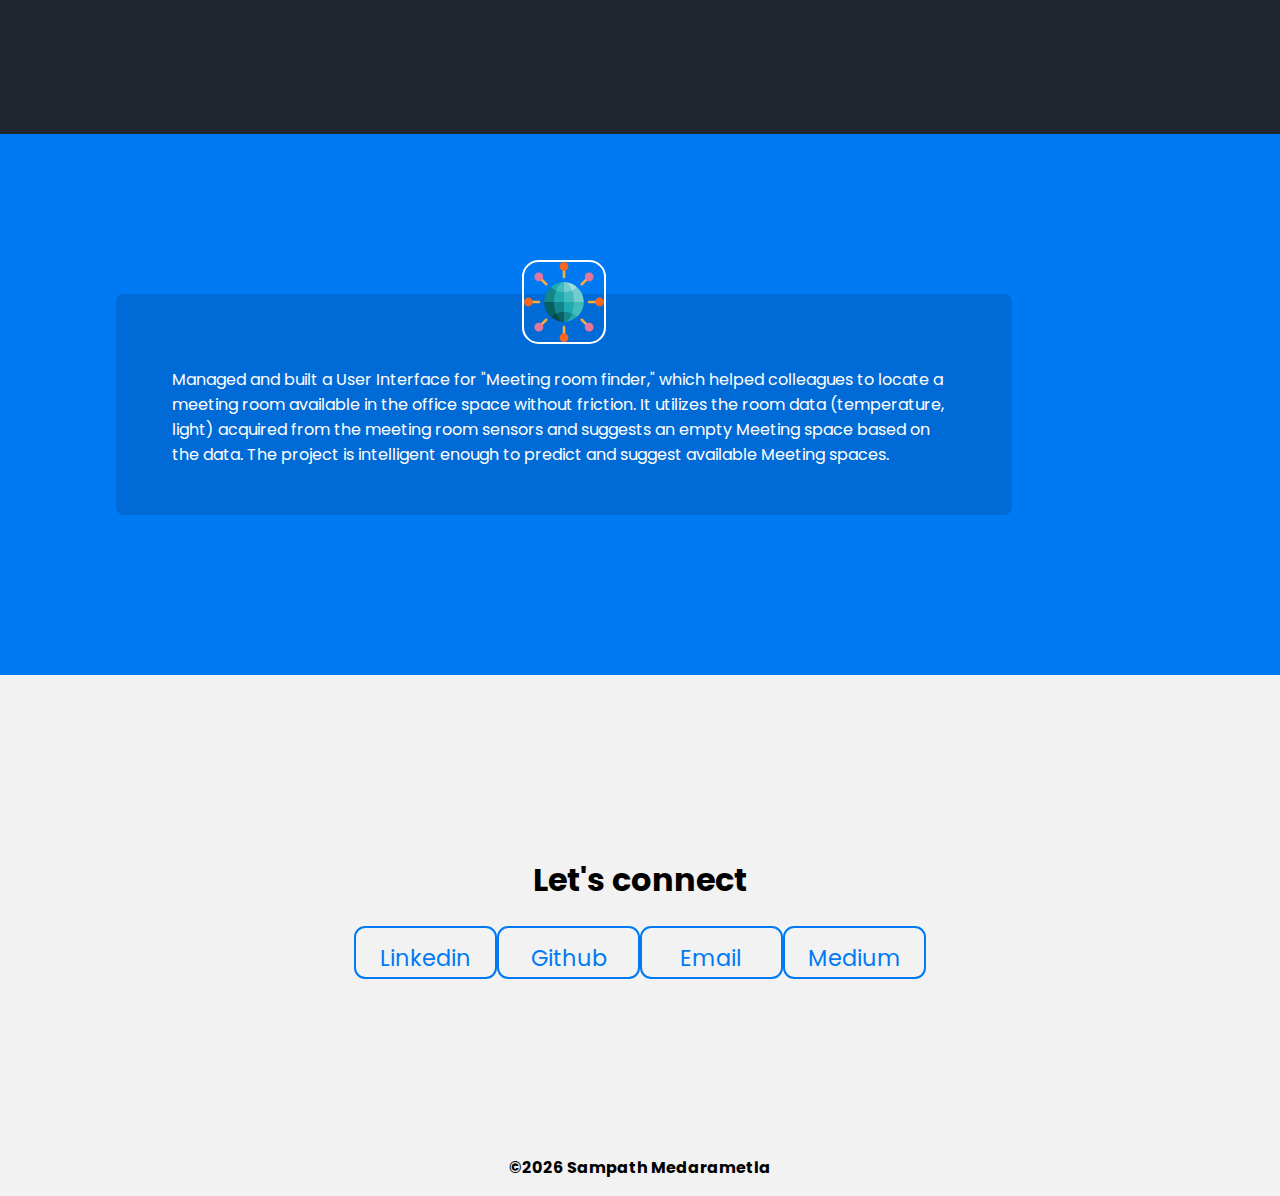
==== commit ca760e47: "Update index.html" ====
--- a/index.html
+++ b/index.html
@@ -45,7 +45,7 @@
                    target="_blank" download>Download CV</a>
             </div>
         </div>
-        <img src="./imgs/icons/aboutme.svg" class="profile-img" alt="Profile picture of Sampath Medarametla">
+        <img src="./imgs/icons/aboutme.png" class="profile-img" alt="Profile picture of Sampath Medarametla">
     </div>
 </section>
 
